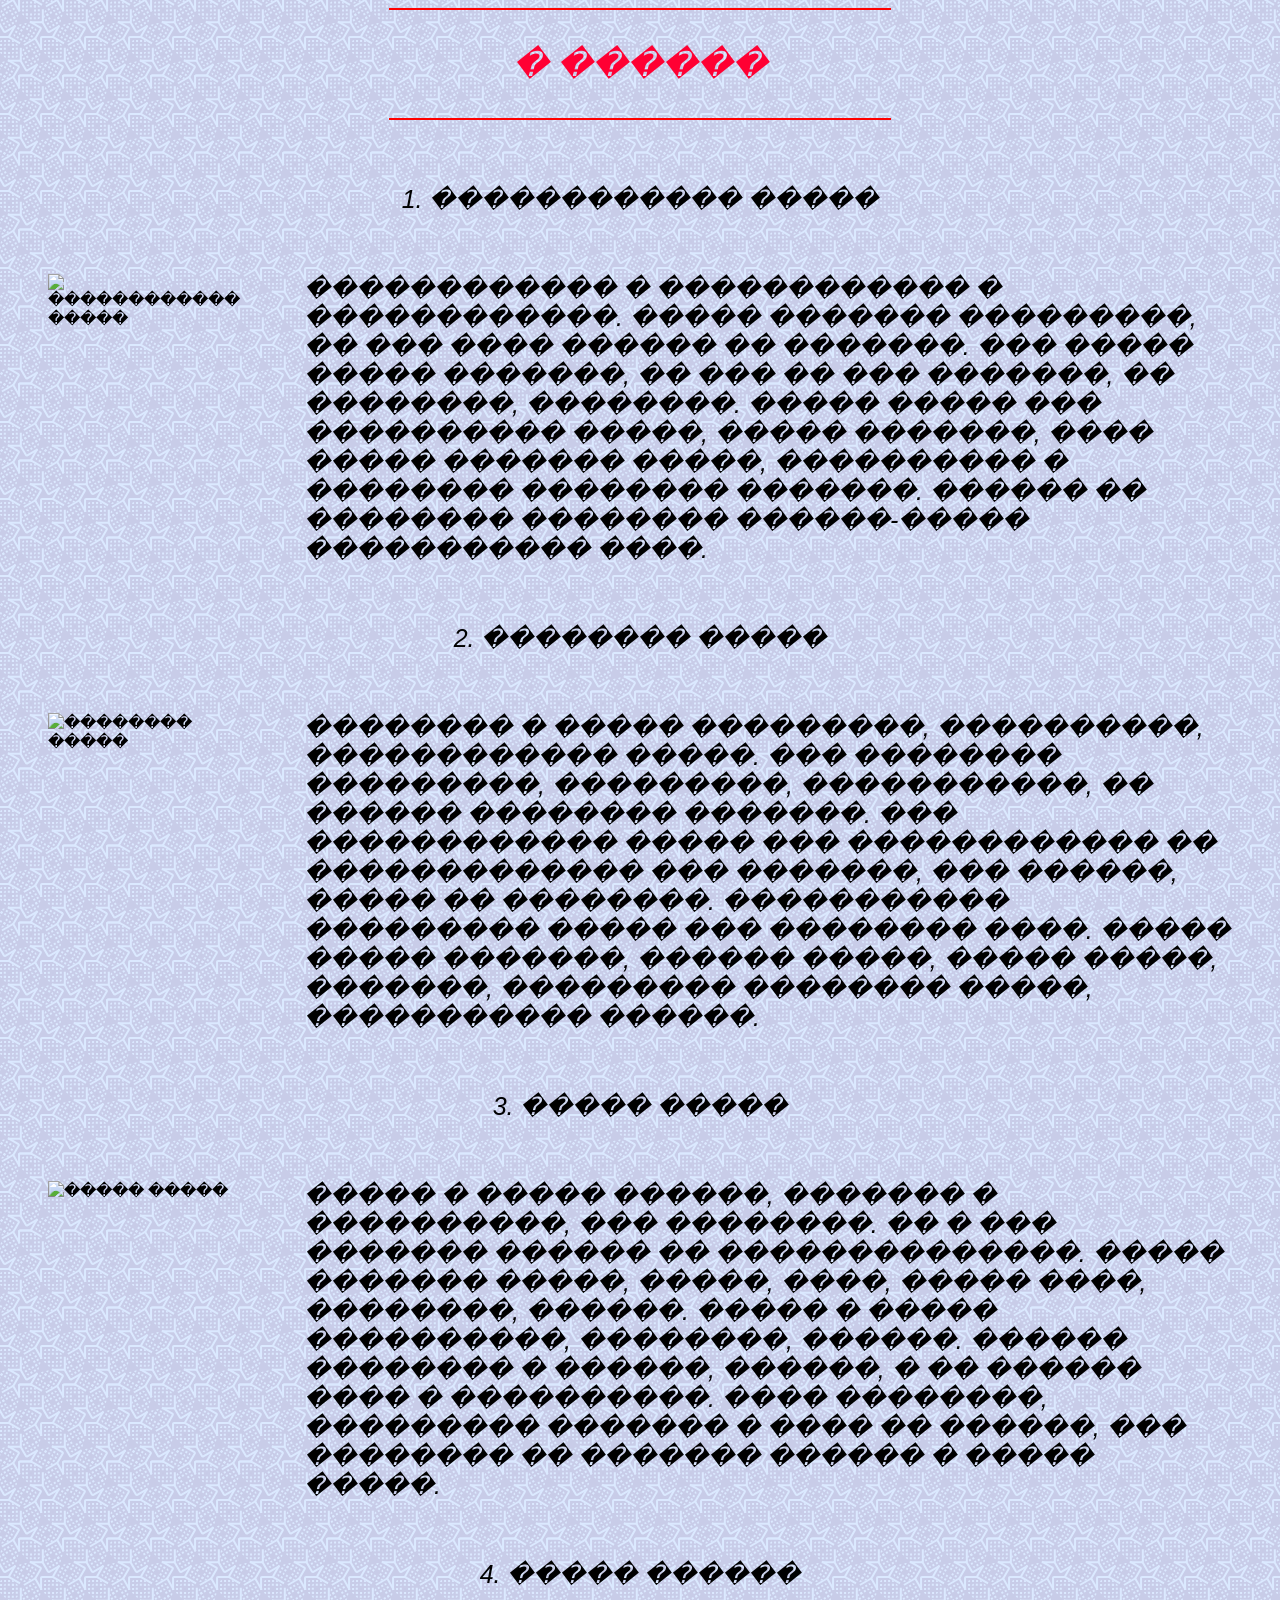
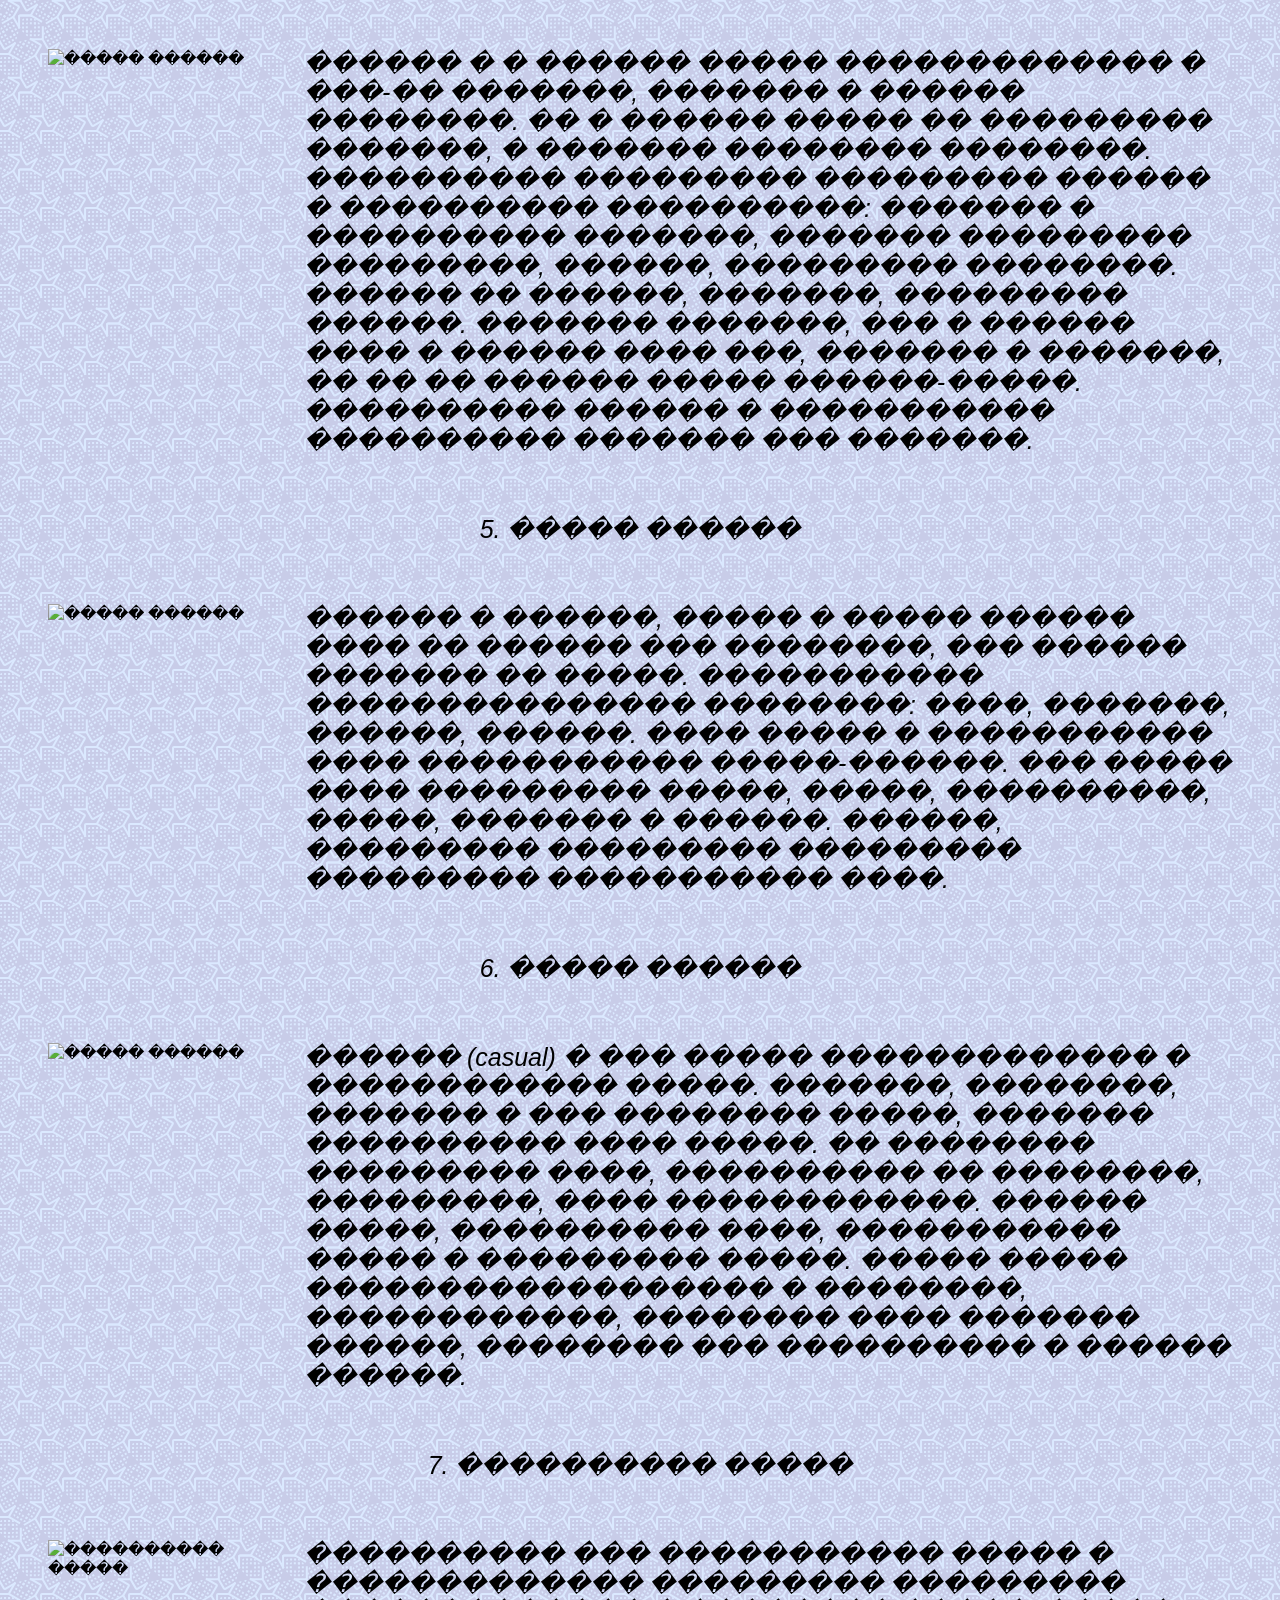
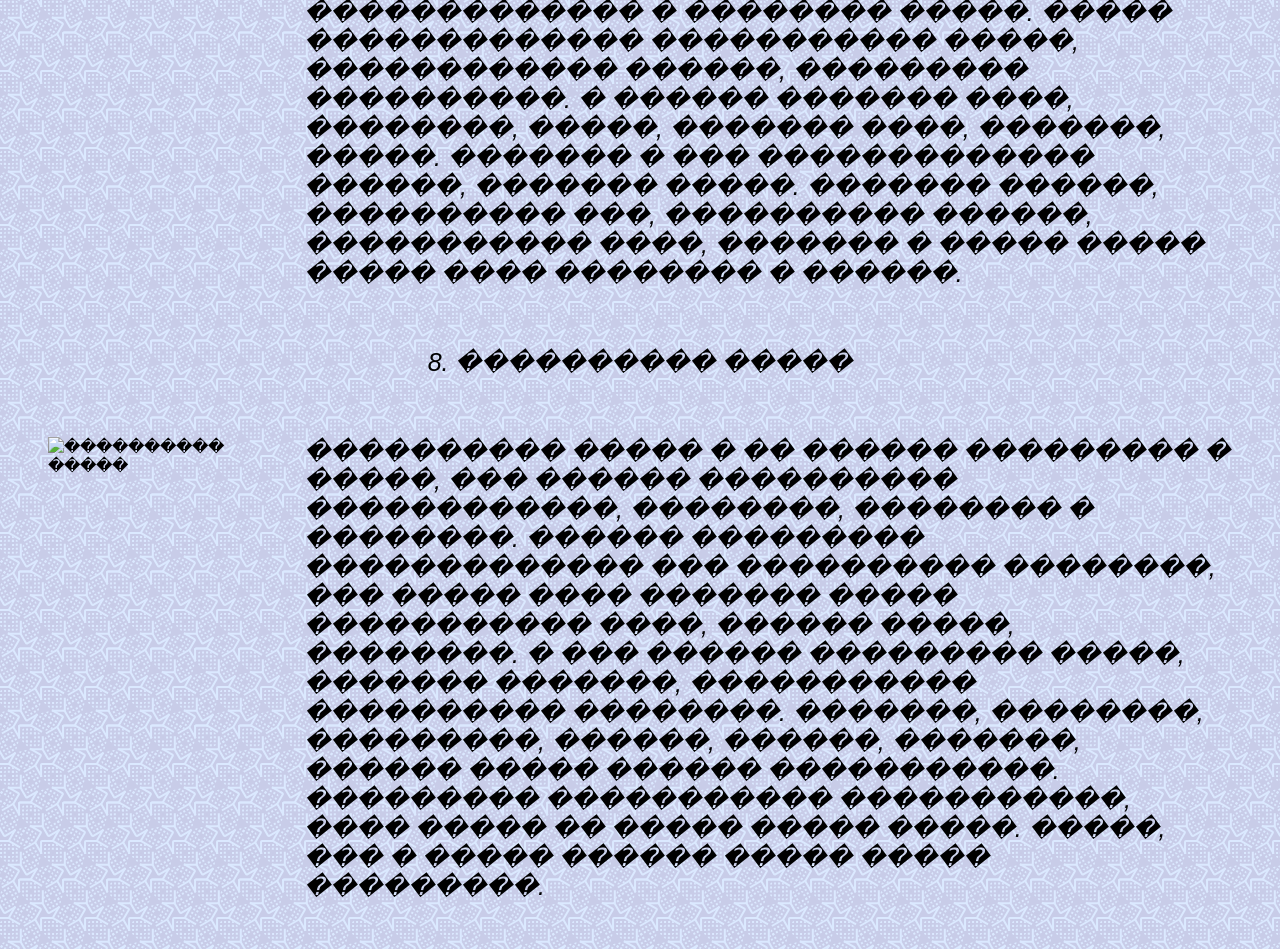
==== o_style.html @ 7183bf38 "Add files via upload" ====
<html>
<head>
<title>�����</title>
<link rel="stylesheet" href="test.css">
</head>
<body>
<hr align="center" width="500" size="2" color="#ff0000">
<p align="center" style="font-size:34px"> <font color="ff0033"> � ������</p>
<hr align="center" width="500" size="2" color="#ff0000">

<table cellspacing = "20" cellpadding = "20" border="0">

<tr align="center" valign="top">
<td colspan="2" align="center"><p>1. ������������ �����</p></td>
</tr>

<tr valign="top">
<td valign="top"><img src="fr_1/1.jpeg" alt="������������ �����"
	title="�������� �������������� ����� � ������ �����, ���������� ������, ���������� ����� ��� ��� ����������.  "  />
</td>
<td>
<p>
������������ � ������������ � ������������. ����� ������� ���������, �� ��� ���� ������ �� �������. ��� ����� ����� �������, �� ��� �� ��� �������, �� ��������, ��������. ����� ����� ��� ���������� �����, ����� �������, ���� ����� ������� �����, ���������� � �������� �������� �������. ������ �� �������� �������� ������-����� ����������� ����.</td>
</p>
</td>
</tr>

<tr align="center" valign="top">
<td colspan="2" align="center"><p>2. �������� �����</p></td>
</tr>

<tr valign="top">
<td valign="top"><img src="fr_1/2.jpeg" alt="�������� �����"
	title="C���� ���������, ����������, ������������ �����.  "  />
</td>
<td>
<p>
�������� � ����� ���������, ����������, ������������ �����. ��� �������� ���������, ���������, �����������, �� ������ �������� �������. ��� ������������ ����� ��� ������������ �� ������������� ��� �������, ��� ������, ����� �� ��������. ����������� ��������� ����� ��� �������� ����. ����� ����� �������, ������ �����, ����� �����, �������, ��������� �������� �����, ����������� ������.</td>
</p>
</td>
</tr>


<tr align="center" valign="top">
<td colspan="2" align="center"><p>3. ����� �����</p></td>
</tr>

<tr valign="top">
<td valign="top"><img src="fr_1/3.jpeg" alt="����� �����"
	title="����� � ����� ����������, ��������, ������.  "  />
</td>
<td>
<p>
����� � ����� ������, ������� � ����������, ��� ��������. �� � ��� ������� ������ �� ��������������. ����� ������� �����, �����, ����, ����� ����, ��������, ������. ����� � ����� ����������, ��������, ������. ������ �������� � ������, ������, � �� ������ ���� � ����������. ���� ��������, ��������� ������� � ���� �� ������, ��� �������� �� ������� ������ � ����� �����.
</td>
</p>
</td>
</tr>


<tr align="center" valign="top">
<td colspan="2" align="center"><p>4. ����� ������</p></td>
</tr>

<tr valign="top">
<td  valign="top"><img src="fr_1/4.jpeg" alt="����� ������"
	title="� ������ ���� � ������ ���� ���, ������� � �������, �� �� �� ������ ����� ������-�����.  "  />
</td>
<td>
<p>
������ � � ������ ����� ������������� � ���-�� �������, ������� � ������ ��������. �� � ������ ����� �� ��������� �������, � ������� �������� ��������. ���������� ��������� ��������� ������ � ���������� ����������: ������� � ���������� �������, ������� ��������� ���������, ������, ��������� ��������. ������ �� ������, �������, ��������� ������. ������� �������, ��� � ������ ���� � ������ ���� ���, ������� � �������, �� �� �� ������ ����� ������-�����.
���������� ������ � ����������� ���������� ������� ��� �������.</td>
</p>
</td>
</tr>


<tr align="center" valign="top">
<td colspan="2" align="center"><p>5. ����� ������</p></td>
</tr>

<tr valign="top">
<td  valign="top"><img src="fr_1/5.jpeg" alt="����� ������"
	title="������, ����� � ����� ������ ���� �� ������ ��� ��������, ��� ������ ������� �� �����.  "  />
</td>
<td>
<p>
������ � ������, ����� � ����� ������ ���� �� ������ ��� ��������, ��� ������ ������� �� �����. ����������� ��������������� ��������: ����, �������, ������, ������. ���� ����� � ����������� ���� ����������� �����-������. ��� ����� ���� ��������� �����, �����, ����������, �����, ������� � ������. ������, ��������� ��������� ��������� ��������� ����������� ����.</td>
</p>
</td>
</tr>


<tr align="center" valign="top">
<td colspan="2" align="center"><p>6. ����� ������</p></td>
</tr>

<tr valign="top">
<td  valign="top"><img src="fr_1/6.jpeg" alt="����� ������"
	title="��� ����� ������������� � ������������ �����.  "  />
</td>
<td>
<p>
������ (casual) � ��� ����� ������������� � ������������ �����. �������, ��������, ������� � ��� �������� �����, ������� ���������� ���� �����. �� �������� ��������� ����, ���������� �� ��������, ���������, ���� ������������. ������ �����, ���������� ����, ����������� ����� � ��������� �����. ����� ����� ������������������ � ��������, ������������, �������� ���� ������� ������, �������� ��� ���������� � ������ ������.</td>
</p>
</td>
</tr>


<tr align="center" valign="top">
<td colspan="2" align="center"><p>7. ���������� �����</p></td>
</tr>

<tr valign="top">
<td  valign="top"><img src="fr_1/7.jpeg" alt="���������� �����"
	title="������������� ��������� ��������� ������������� � �������� �����.  "  />
</td>
<td>
<p>
���������� ��� ����������� ����� � ������������� ��������� ��������� ������������� � �������� �����. ����� ������������� ����������� �����, ������������ ������, ��������� ����������. � ������ ������� ����, ��������, �����, ������� ����, �������, �����. ������� � ��� ������������� ������, ������� �����. ������� ������, ���������� ���, ���������� ������, ����������� ����, ������� � ����� ����� ����� ���� �������� � ������.</td>
</p>
</td>
</tr>



<tr align="center" valign="top">
<td colspan="2" align="center"><p>8. ���������� �����</p></td>
</tr>

<tr valign="top">
<td  valign="top"><img src="fr_1/8.jpeg" alt="���������� �����"
	title="������ ��������� ������������� ��� ���������� ��������, ��� ����� ���� ������� ����� ����������� ����, ������ �����, ��������."/>
</td>
<td>
<p>
���������� ����� � �� ������ ��������� � �����, ��� ������ ���������� ������������, ��������, �������� � ��������. ������ ��������� ������������� ��� ���������� ��������, ��� ����� ���� ������� ����� ����������� ����, ������ �����, ��������. � ��� ������ ��������� �����, ������� �������, ����������� ���������� ��������. �������, ��������, ���������, ������, ������, �������, ������ ����� ������ �����������. ��������� ����������� �����������, ���� ����� �� ����� ����� �����. �����, ��� � ����� ������ ����� ����� ���������.</td>
</p>
</td>
</tr>

</table>



</body>
</html>
---- test.css ----
body {
  color: black;
  
  background-image: url("fon.png");
}

h1 {
 font-family: Arial,sans-serif;
 font-size: 40px;
 font-style: italic;
 color: blue;
 
}

h2 {
 font-family: Arial,sans-serif;
 font-size: 35px;
 font-style: italic;
 color: blue;
 
}

p {
 font-family: Arial,sans-serif;
 font-size: 25px;
 font-style: italic;
 
}

select{
  font-size:26px;
  font-family: 'Roboto', Arial, sans-serif;
  color: blue;
}

a{
  font-size:26px;
  font-family: 'Roboto', Arial, sans-serif;
  color: blue;
}
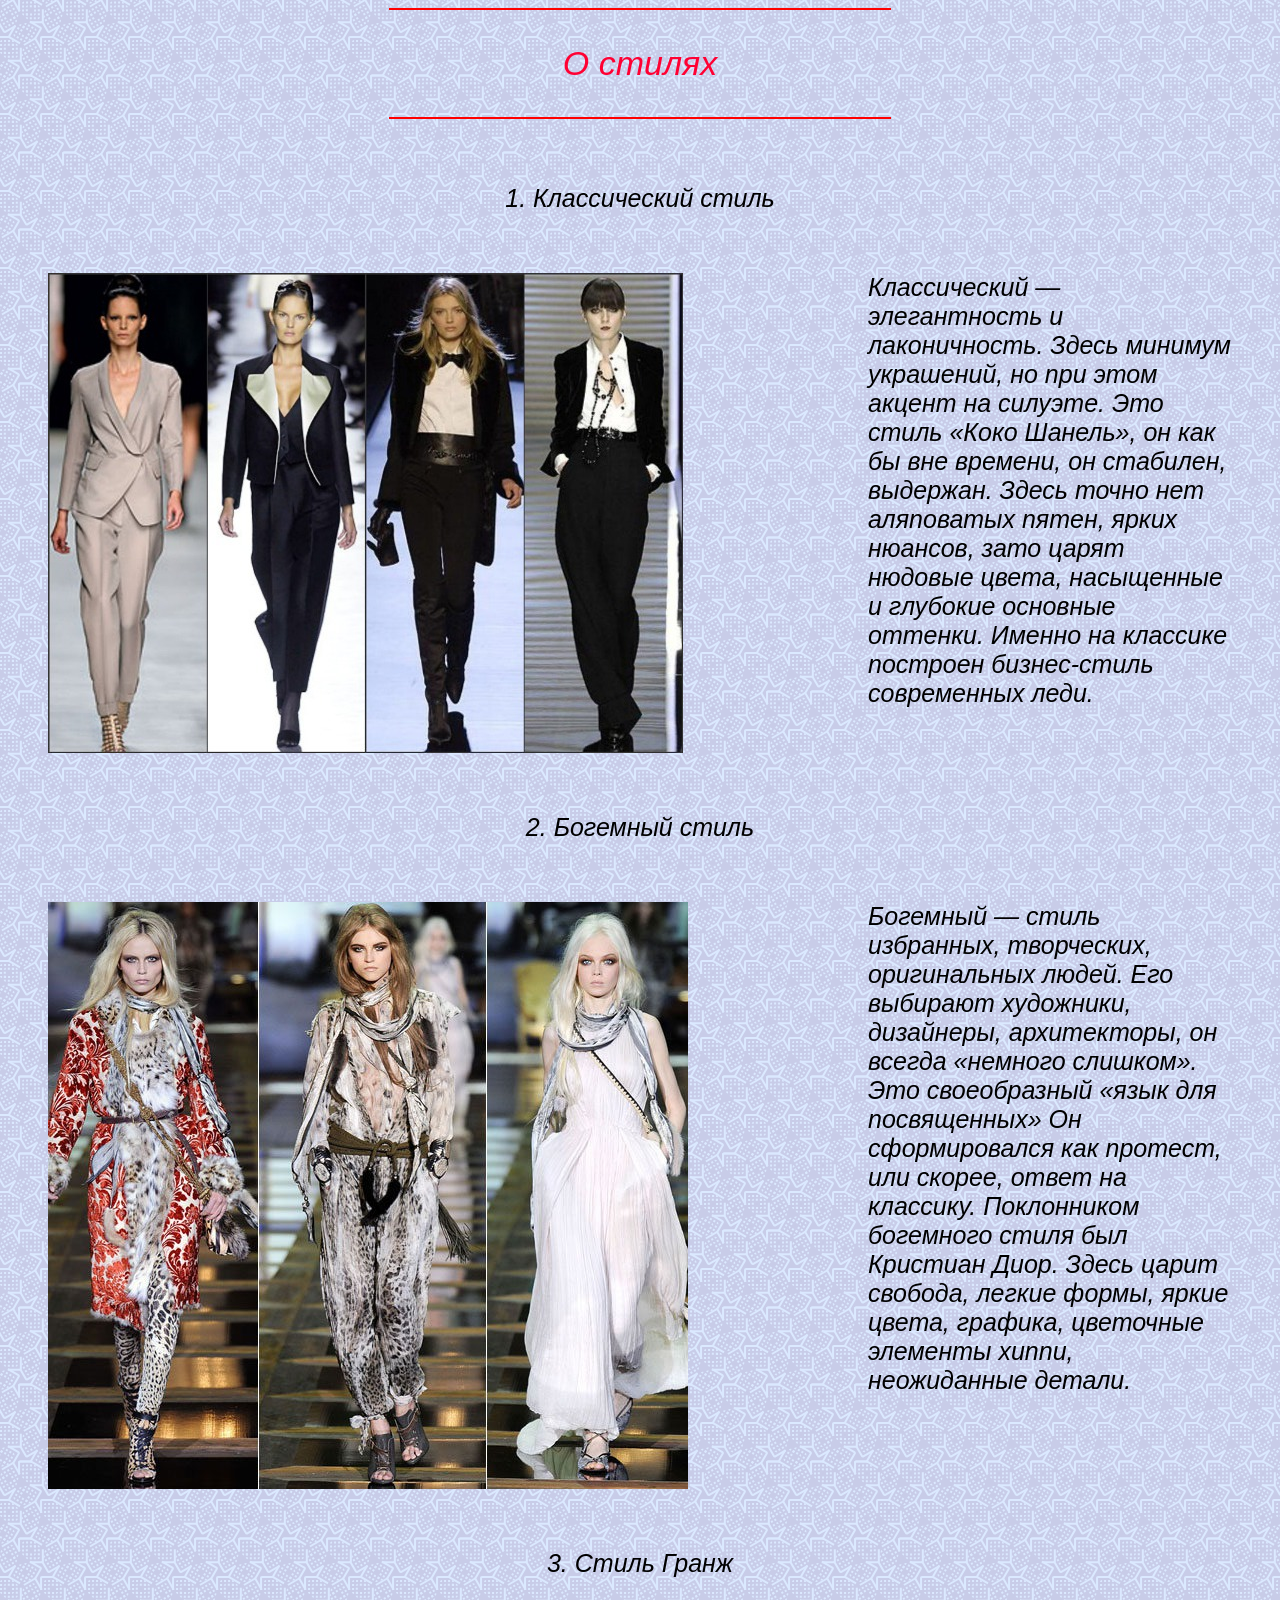
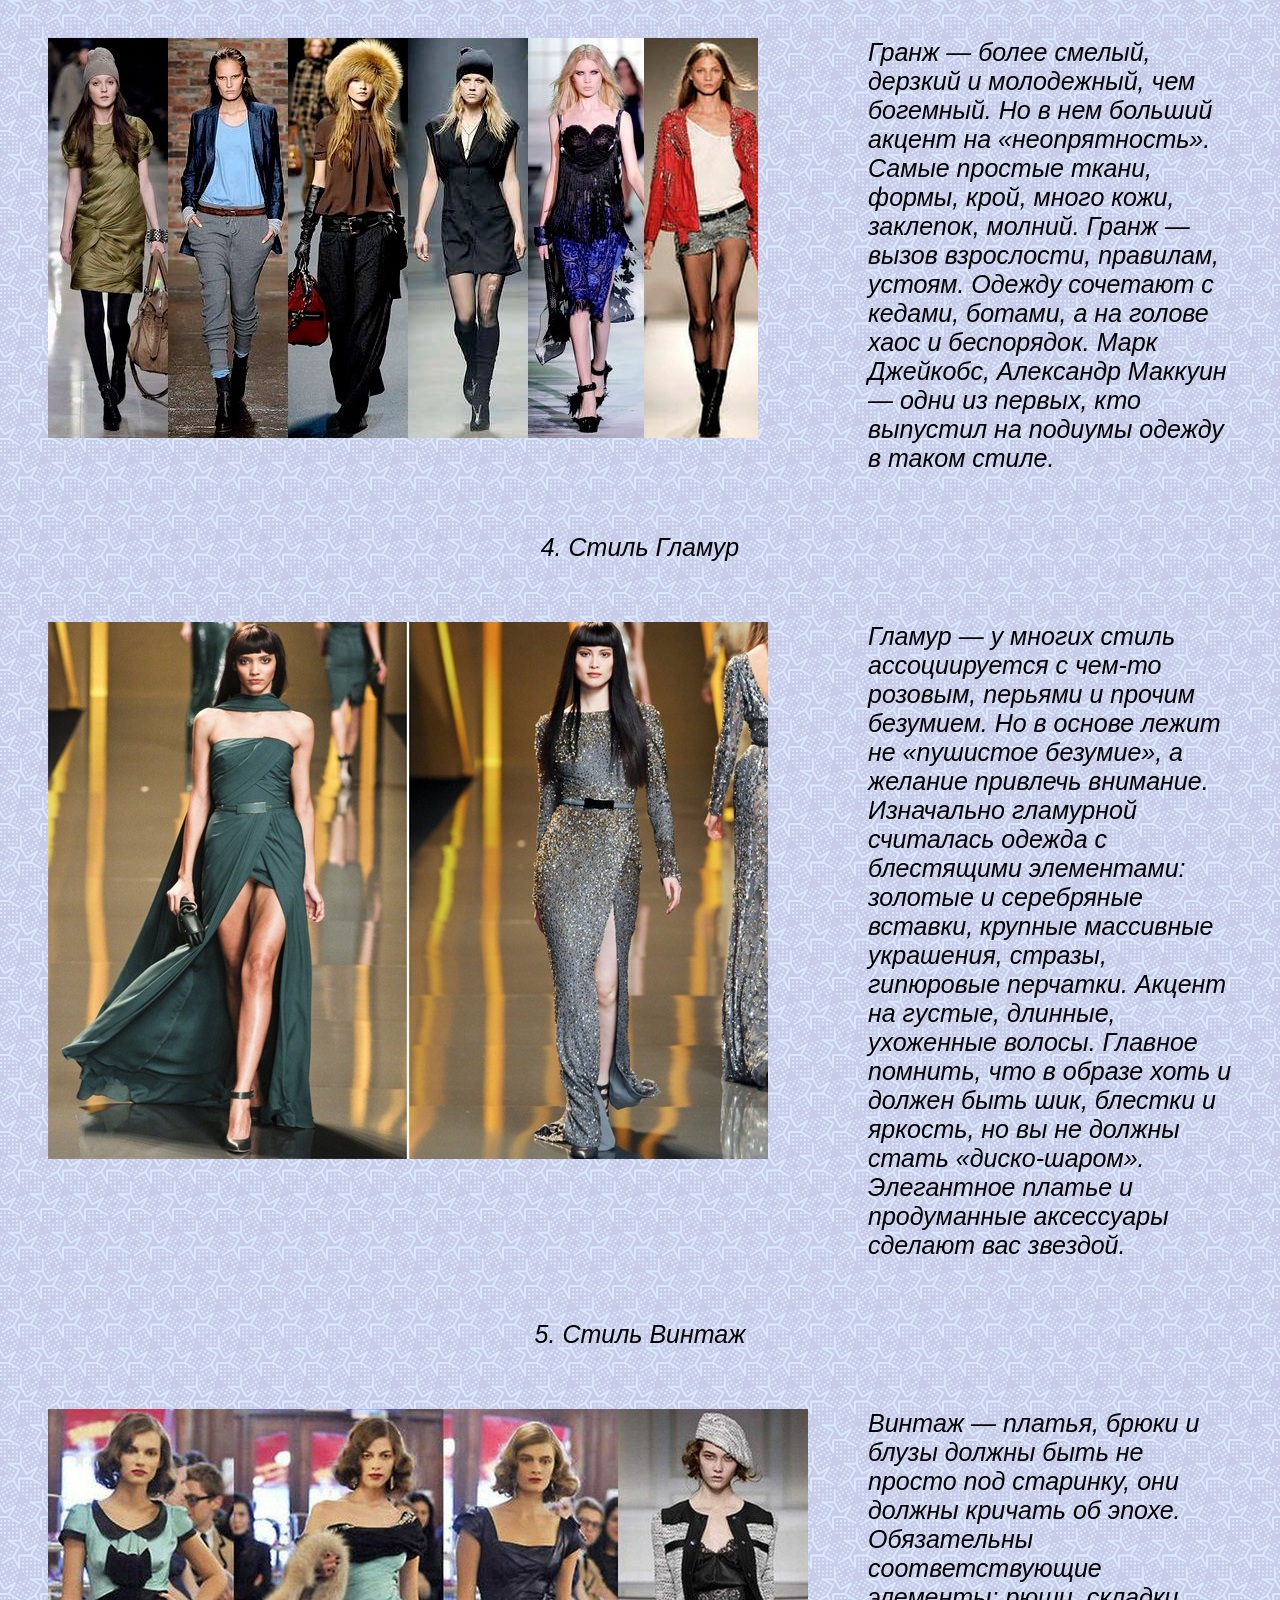
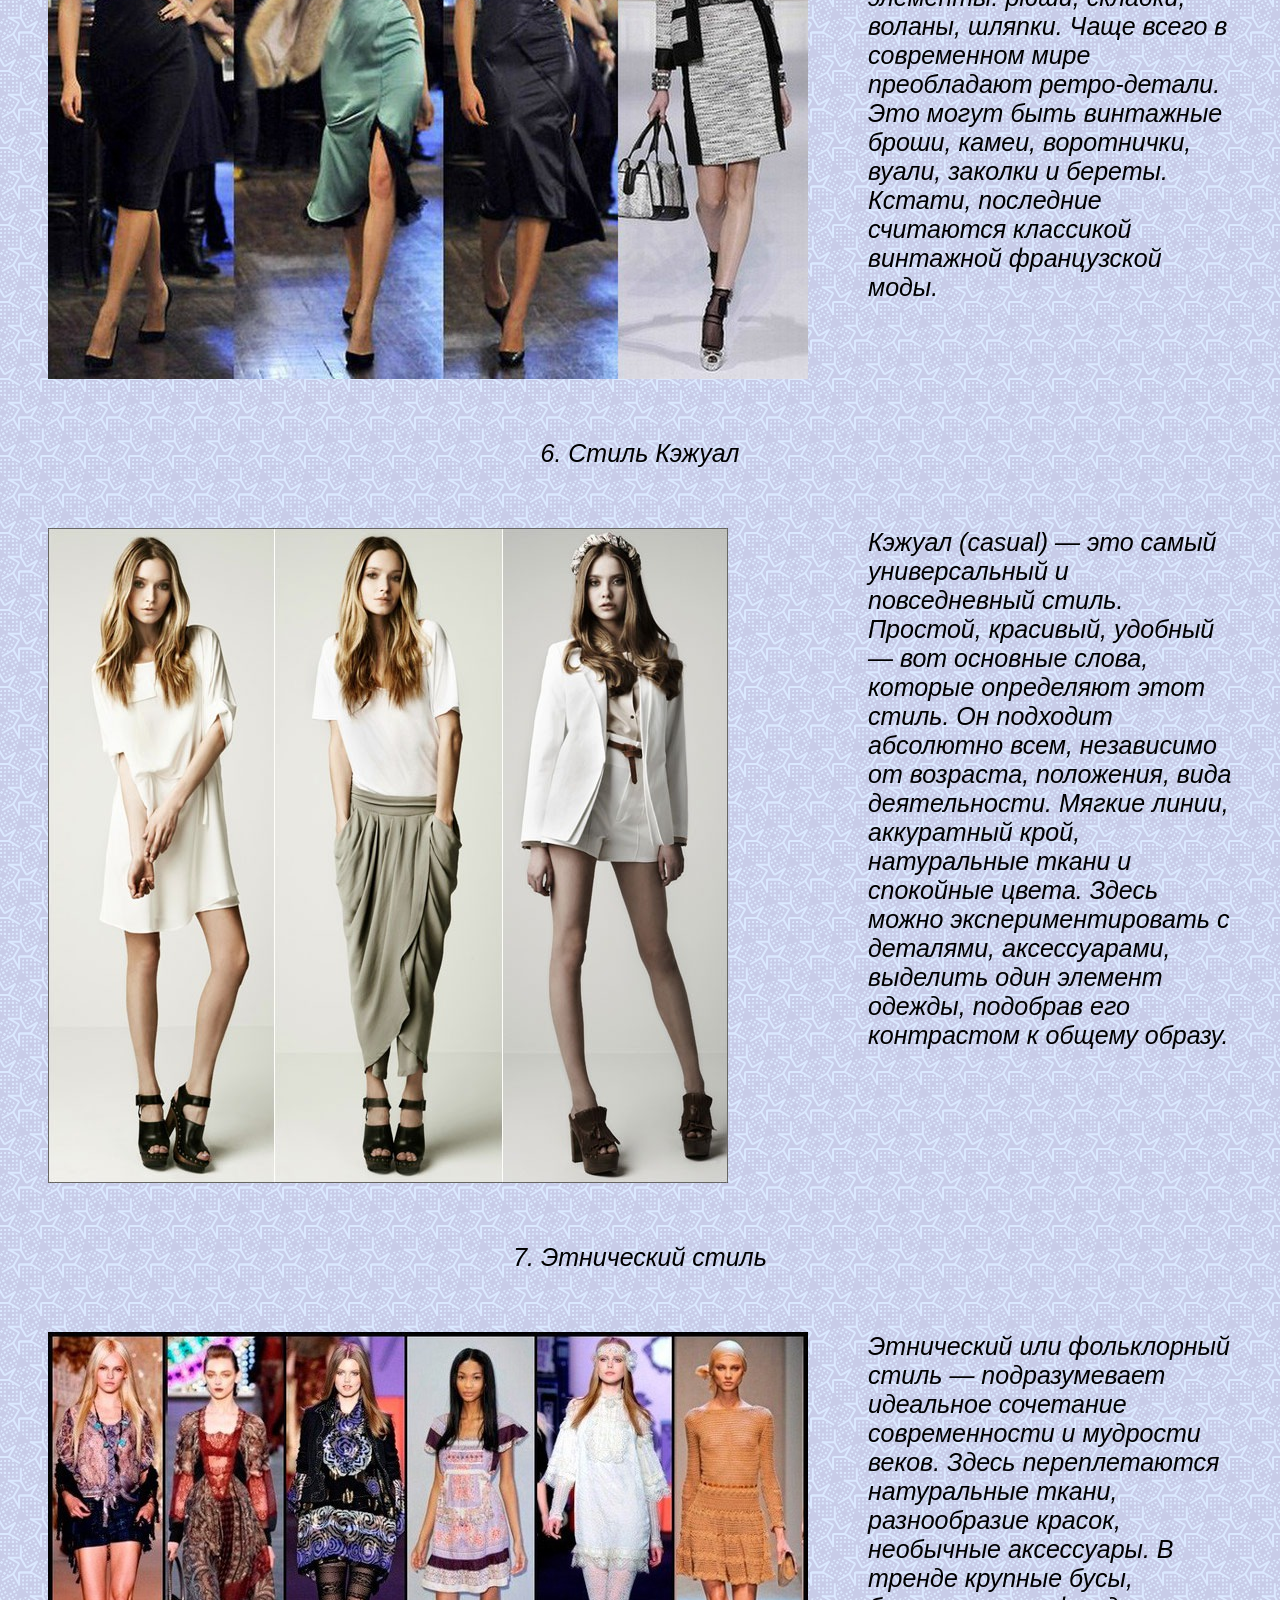
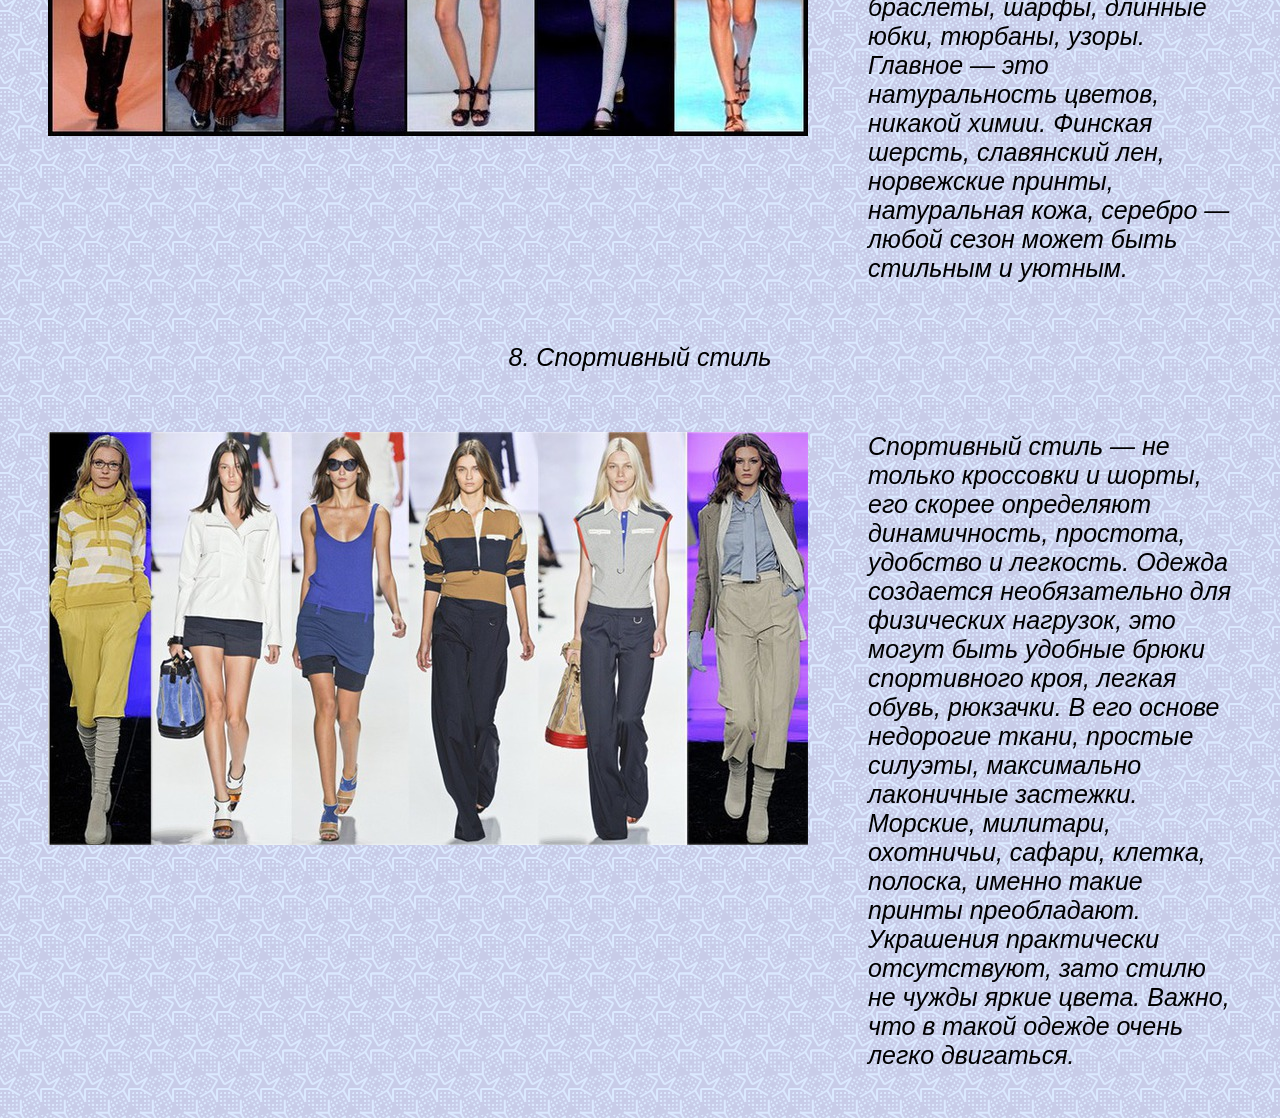
==== commit 043559c8: "Update o_style.html" ====
--- a/o_style.html
+++ b/o_style.html
@@ -1,57 +1,57 @@
 <html>
 <head>
-<title>�����</title>
-<link rel="stylesheet" href="test.css">
+<title>Стиль</title>
+<link rel="stylesheet" href="index.css">
 </head>
 <body>
 <hr align="center" width="500" size="2" color="#ff0000">
-<p align="center" style="font-size:34px"> <font color="ff0033"> � ������</p>
+<p align="center" style="font-size:34px"> <font color="ff0033"> О стилях</p>
 <hr align="center" width="500" size="2" color="#ff0000">
 
 <table cellspacing = "20" cellpadding = "20" border="0">
 
 <tr align="center" valign="top">
-<td colspan="2" align="center"><p>1. ������������ �����</p></td>
+<td colspan="2" align="center"><p>1. Классический стиль</p></td>
 </tr>
 
 <tr valign="top">
-<td valign="top"><img src="fr_1/1.jpeg" alt="������������ �����"
-	title="�������� �������������� ����� � ������ �����, ���������� ������, ���������� ����� ��� ��� ����������.  "  />
+<td valign="top"><img src="fr_1/1.jpeg" alt="Классический стиль"
+	title="Основные характеристики стиля — четкие линии, лаконичный дизайн, сдержанный декор или его отсутствие.  "  />
 </td>
 <td>
 <p>
-������������ � ������������ � ������������. ����� ������� ���������, �� ��� ���� ������ �� �������. ��� ����� ����� �������, �� ��� �� ��� �������, �� ��������, ��������. ����� ����� ��� ���������� �����, ����� �������, ���� ����� ������� �����, ���������� � �������� �������� �������. ������ �� �������� �������� ������-����� ����������� ����.</td>
+Классический — элегантность и лаконичность. Здесь минимум украшений, но при этом акцент на силуэте. Это стиль «Коко Шанель», он как бы вне времени, он стабилен, выдержан. Здесь точно нет аляповатых пятен, ярких нюансов, зато царят нюдовые цвета, насыщенные и глубокие основные оттенки. Именно на классике построен бизнес-стиль современных леди.</td>
 </p>
 </td>
 </tr>
 
 <tr align="center" valign="top">
-<td colspan="2" align="center"><p>2. �������� �����</p></td>
+<td colspan="2" align="center"><p>2. Богемный стиль</p></td>
 </tr>
 
 <tr valign="top">
-<td valign="top"><img src="fr_1/2.jpeg" alt="�������� �����"
-	title="C���� ���������, ����������, ������������ �����.  "  />
+<td valign="top"><img src="fr_1/2.jpeg" alt="Богемный стиль"
+	title="Cтиль избранных, творческих, оригинальных людей.  "  />
 </td>
 <td>
 <p>
-�������� � ����� ���������, ����������, ������������ �����. ��� �������� ���������, ���������, �����������, �� ������ �������� �������. ��� ������������ ����� ��� ������������ �� ������������� ��� �������, ��� ������, ����� �� ��������. ����������� ��������� ����� ��� �������� ����. ����� ����� �������, ������ �����, ����� �����, �������, ��������� �������� �����, ����������� ������.</td>
+Богемный — стиль избранных, творческих, оригинальных людей. Его выбирают художники, дизайнеры, архитекторы, он всегда «немного слишком». Это своеобразный «язык для посвященных» Он сформировался как протест, или скорее, ответ на классику. Поклонником богемного стиля был Кристиан Диор. Здесь царит свобода, легкие формы, яркие цвета, графика, цветочные элементы хиппи, неожиданные детали.</td>
 </p>
 </td>
 </tr>
 
 
 <tr align="center" valign="top">
-<td colspan="2" align="center"><p>3. ����� �����</p></td>
+<td colspan="2" align="center"><p>3. Стиль Гранж</p></td>
 </tr>
 
 <tr valign="top">
-<td valign="top"><img src="fr_1/3.jpeg" alt="����� �����"
-	title="����� � ����� ����������, ��������, ������.  "  />
+<td valign="top"><img src="fr_1/3.jpeg" alt="Стиль Гранж"
+	title="Гранж — вызов взрослости, правилам, устоям.  "  />
 </td>
 <td>
 <p>
-����� � ����� ������, ������� � ����������, ��� ��������. �� � ��� ������� ������ �� ��������������. ����� ������� �����, �����, ����, ����� ����, ��������, ������. ����� � ����� ����������, ��������, ������. ������ �������� � ������, ������, � �� ������ ���� � ����������. ���� ��������, ��������� ������� � ���� �� ������, ��� �������� �� ������� ������ � ����� �����.
+Гранж — более смелый, дерзкий и молодежный, чем богемный. Но в нем больший акцент на «неопрятность». Самые простые ткани, формы, крой, много кожи, заклепок, молний. Гранж — вызов взрослости, правилам, устоям. Одежду сочетают с кедами, ботами, а на голове хаос и беспорядок. Марк Джейкобс, Александр Маккуин — одни из первых, кто выпустил на подиумы одежду в таком стиле.
 </td>
 </p>
 </td>
@@ -59,65 +59,65 @@
 
 
 <tr align="center" valign="top">
-<td colspan="2" align="center"><p>4. ����� ������</p></td>
+<td colspan="2" align="center"><p>4. Стиль Гламур</p></td>
 </tr>
 
 <tr valign="top">
-<td  valign="top"><img src="fr_1/4.jpeg" alt="����� ������"
-	title="� ������ ���� � ������ ���� ���, ������� � �������, �� �� �� ������ ����� ������-�����.  "  />
+<td  valign="top"><img src="fr_1/4.jpeg" alt="Стиль Гламур"
+	title="В образе хоть и должен быть шик, блестки и яркость, но вы не должны стать «диско-шаром».  "  />
 </td>
 <td>
 <p>
-������ � � ������ ����� ������������� � ���-�� �������, ������� � ������ ��������. �� � ������ ����� �� ��������� �������, � ������� �������� ��������. ���������� ��������� ��������� ������ � ���������� ����������: ������� � ���������� �������, ������� ��������� ���������, ������, ��������� ��������. ������ �� ������, �������, ��������� ������. ������� �������, ��� � ������ ���� � ������ ���� ���, ������� � �������, �� �� �� ������ ����� ������-�����.
-���������� ������ � ����������� ���������� ������� ��� �������.</td>
+Гламур — у многих стиль ассоциируется с чем-то розовым, перьями и прочим безумием. Но в основе лежит не «пушистое безумие», а желание привлечь внимание. Изначально гламурной считалась одежда с блестящими элементами: золотые и серебряные вставки, крупные массивные украшения, стразы, гипюровые перчатки. Акцент на густые, длинные, ухоженные волосы. Главное помнить, что в образе хоть и должен быть шик, блестки и яркость, но вы не должны стать «диско-шаром».
+Элегантное платье и продуманные аксессуары сделают вас звездой.</td>
 </p>
 </td>
 </tr>
 
 
 <tr align="center" valign="top">
-<td colspan="2" align="center"><p>5. ����� ������</p></td>
+<td colspan="2" align="center"><p>5. Стиль Винтаж</p></td>
 </tr>
 
 <tr valign="top">
-<td  valign="top"><img src="fr_1/5.jpeg" alt="����� ������"
-	title="������, ����� � ����� ������ ���� �� ������ ��� ��������, ��� ������ ������� �� �����.  "  />
+<td  valign="top"><img src="fr_1/5.jpeg" alt="Стиль Винтаж"
+	title="Платья, брюки и блузы должны быть не просто под старинку, они должны кричать об эпохе.  "  />
 </td>
 <td>
 <p>
-������ � ������, ����� � ����� ������ ���� �� ������ ��� ��������, ��� ������ ������� �� �����. ����������� ��������������� ��������: ����, �������, ������, ������. ���� ����� � ����������� ���� ����������� �����-������. ��� ����� ���� ��������� �����, �����, ����������, �����, ������� � ������. ������, ��������� ��������� ��������� ��������� ����������� ����.</td>
+Винтаж — платья, брюки и блузы должны быть не просто под старинку, они должны кричать об эпохе. Обязательны соответствующие элементы: рюши, складки, воланы, шляпки. Чаще всего в современном мире преобладают ретро-детали. Это могут быть винтажные броши, камеи, воротнички, вуали, заколки и береты. Кстати, последние считаются классикой винтажной французской моды.</td>
 </p>
 </td>
 </tr>
 
 
 <tr align="center" valign="top">
-<td colspan="2" align="center"><p>6. ����� ������</p></td>
+<td colspan="2" align="center"><p>6. Стиль Кэжуал</p></td>
 </tr>
 
 <tr valign="top">
-<td  valign="top"><img src="fr_1/6.jpeg" alt="����� ������"
-	title="��� ����� ������������� � ������������ �����.  "  />
+<td  valign="top"><img src="fr_1/6.jpeg" alt="Стиль Кэжуал"
+	title="Это самый универсальный и повседневный стиль.  "  />
 </td>
 <td>
 <p>
-������ (casual) � ��� ����� ������������� � ������������ �����. �������, ��������, ������� � ��� �������� �����, ������� ���������� ���� �����. �� �������� ��������� ����, ���������� �� ��������, ���������, ���� ������������. ������ �����, ���������� ����, ����������� ����� � ��������� �����. ����� ����� ������������������ � ��������, ������������, �������� ���� ������� ������, �������� ��� ���������� � ������ ������.</td>
+Кэжуал (casual) — это самый универсальный и повседневный стиль. Простой, красивый, удобный — вот основные слова, которые определяют этот стиль. Он подходит абсолютно всем, независимо от возраста, положения, вида деятельности. Мягкие линии, аккуратный крой, натуральные ткани и спокойные цвета. Здесь можно экспериментировать с деталями, аксессуарами, выделить один элемент одежды, подобрав его контрастом к общему образу.</td>
 </p>
 </td>
 </tr>
 
 
 <tr align="center" valign="top">
-<td colspan="2" align="center"><p>7. ���������� �����</p></td>
+<td colspan="2" align="center"><p>7. Этнический стиль</p></td>
 </tr>
 
 <tr valign="top">
-<td  valign="top"><img src="fr_1/7.jpeg" alt="���������� �����"
-	title="������������� ��������� ��������� ������������� � �������� �����.  "  />
+<td  valign="top"><img src="fr_1/7.jpeg" alt="Этнический стиль"
+	title="Подразумевает идеальное сочетание современности и мудрости веков.  "  />
 </td>
 <td>
 <p>
-���������� ��� ����������� ����� � ������������� ��������� ��������� ������������� � �������� �����. ����� ������������� ����������� �����, ������������ ������, ��������� ����������. � ������ ������� ����, ��������, �����, ������� ����, �������, �����. ������� � ��� ������������� ������, ������� �����. ������� ������, ���������� ���, ���������� ������, ����������� ����, ������� � ����� ����� ����� ���� �������� � ������.</td>
+Этнический или фольклорный стиль — подразумевает идеальное сочетание современности и мудрости веков. Здесь переплетаются натуральные ткани, разнообразие красок, необычные аксессуары. В тренде крупные бусы, браслеты, шарфы, длинные юбки, тюрбаны, узоры. Главное — это натуральность цветов, никакой химии. Финская шерсть, славянский лен, норвежские принты, натуральная кожа, серебро — любой сезон может быть стильным и уютным.</td>
 </p>
 </td>
 </tr>
@@ -125,16 +125,16 @@
 
 
 <tr align="center" valign="top">
-<td colspan="2" align="center"><p>8. ���������� �����</p></td>
+<td colspan="2" align="center"><p>8. Спортивный стиль</p></td>
 </tr>
 
 <tr valign="top">
-<td  valign="top"><img src="fr_1/8.jpeg" alt="���������� �����"
-	title="������ ��������� ������������� ��� ���������� ��������, ��� ����� ���� ������� ����� ����������� ����, ������ �����, ��������."/>
+<td  valign="top"><img src="fr_1/8.jpeg" alt="Спортивный стиль"
+	title="Одежда создается необязательно для физических нагрузок, это могут быть удобные брюки спортивного кроя, легкая обувь, рюкзачки."/>
 </td>
 <td>
 <p>
-���������� ����� � �� ������ ��������� � �����, ��� ������ ���������� ������������, ��������, �������� � ��������. ������ ��������� ������������� ��� ���������� ��������, ��� ����� ���� ������� ����� ����������� ����, ������ �����, ��������. � ��� ������ ��������� �����, ������� �������, ����������� ���������� ��������. �������, ��������, ���������, ������, ������, �������, ������ ����� ������ �����������. ��������� ����������� �����������, ���� ����� �� ����� ����� �����. �����, ��� � ����� ������ ����� ����� ���������.</td>
+Спортивный стиль — не только кроссовки и шорты, его скорее определяют динамичность, простота, удобство и легкость. Одежда создается необязательно для физических нагрузок, это могут быть удобные брюки спортивного кроя, легкая обувь, рюкзачки. В его основе недорогие ткани, простые силуэты, максимально лаконичные застежки. Морские, милитари, охотничьи, сафари, клетка, полоска, именно такие принты преобладают. Украшения практически отсутствуют, зато стилю не чужды яркие цвета. Важно, что в такой одежде очень легко двигаться.</td>
 </p>
 </td>
 </tr>
@@ -145,3 +145,4 @@
 
 </body>
 </html>
+
--- a/index.css
+++ b/index.css
@@ -0,0 +1,40 @@
+body {
+  color: black;
+  
+  background-image: url("fon.png");
+}
+
+h1 {
+ font-family: Arial,sans-serif;
+ font-size: 40px;
+ font-style: italic;
+ color: blue;
+ 
+}
+
+h2 {
+ font-family: Arial,sans-serif;
+ font-size: 35px;
+ font-style: italic;
+ color: blue;
+ 
+}
+
+p {
+ font-family: Arial,sans-serif;
+ font-size: 25px;
+ font-style: italic;
+ 
+}
+
+select{
+  font-size:26px;
+  font-family: 'Roboto', Arial, sans-serif;
+  color: blue;
+}
+
+a{
+  font-size:26px;
+  font-family: 'Roboto', Arial, sans-serif;
+  color: blue;
+}
